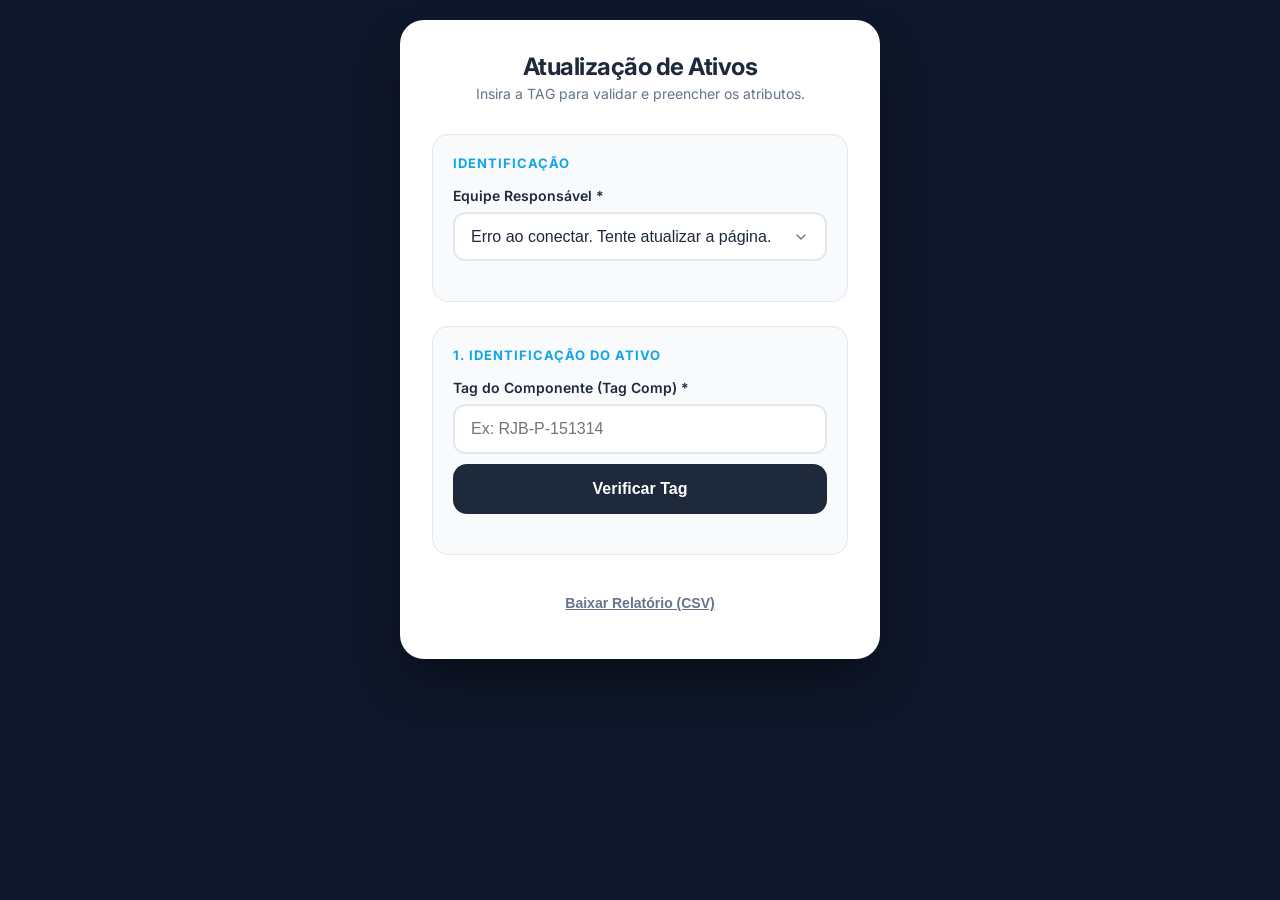
==== Atributos/index.html @ 0970764d "Organização" ====
<!DOCTYPE html>
<html lang="pt-BR">
<head>
    <meta charset="UTF-8">
    <meta name="viewport" content="width=device-width, initial-scale=1.0">
    <title>Atualização de Atributos - Campo</title>
    <link rel="stylesheet" href="style.css">
</head>
<body>
    <div class="container">
        <header>
            <h1>Atualização de Ativos</h1>
            <p>Insira a TAG para validar e preencher os atributos.</p>
        </header>

        <form id="dataEntryForm">
            <div class="section-block">
                <h2>Identificação</h2>
                <div class="form-group">
                    <label for="equipe">Equipe Responsável *</label>
                    <select id="equipe" required>
                        <option value="">Carregando equipes...</option>
                    </select>
                </div>
            </div>

            <div class="section-block">
                <h2>1. Identificação do Ativo</h2>
                <div class="form-group">
                    <label for="tag_comp">Tag do Componente (Tag Comp) *</label>
                    <input type="text" id="tag_comp" placeholder="Ex: RJB-P-151314" required>
                    <button type="button" id="btnVerificar" class="btn-check" style="margin-top: 10px;">Verificar Tag</button>
                </div>
                
                <div id="infoAtivo" style="display:none;">
                    <p><strong>Unidade:</strong> <span id="display_un"></span></p>
                    <p><strong>Município:</strong> <span id="display_mun"></span></p>
                    <p><strong>Equipamento:</strong> <span id="display_desc"></span></p>
                </div>
            </div>

            <div id="blocoAtributos" class="section-block" style="display:none;">
                <h2>2. Atributos para Atualizar</h2>
                <div id="camposDinamicos">
                    </div>
            </div>

            <div class="actions">
                <button type="submit" id="btnSalvar" class="btn-submit" style="display:none;">Salvar Alterações</button>
                <button type="button" id="btnExport" class="btn-export">Baixar Relatório (CSV)</button>
            </div>
        </form>
    </div>

    <script src="script.js"></script>
</body>
</html>
---- Atributos/style.css ----
/* --- Google Fonts --- */
@import url('https://fonts.googleapis.com/css2?family=Inter:wght@400;600;700&display=swap');

* {
    margin: 0;
    padding: 0;
    box-sizing: border-box;
}

:root {
    --primary: #0ea5e9;
    --primary-hover: #0284c7;
    --bg-body: #0f172a; /* Fundo Dark para destacar o card */
    --bg-card: #ffffff;
    --text-main: #1e293b;
    --text-muted: #64748b;
    --success: #10b981;
    --border: #e2e8f0;
}

body {
    background-color: var(--bg-body);
    font-family: 'Inter', sans-serif;
    color: var(--text-main);
    display: flex;
    justify-content: center;
    align-items: flex-start;
    min-height: 100vh;
    padding: 20px;
}

.container {
    width: 100%;
    max-width: 480px;
    background: var(--bg-card);
    border-radius: 24px;
    padding: 32px;
    box-shadow: 0 25px 50px -12px rgba(0, 0, 0, 0.5);
}

/* --- Header --- */
header {
    text-align: center;
    margin-bottom: 32px;
}

header h1 {
    font-size: 24px;
    font-weight: 700;
    color: var(--text-main);
    letter-spacing: -0.5px;
}

header p {
    font-size: 14px;
    color: var(--text-muted);
    margin-top: 4px;
}

/* --- Blocos de Seção --- */
.section-block {
    margin-bottom: 24px;
    padding: 20px;
    background: #f8fafc;
    border-radius: 16px;
    border: 1px solid var(--border);
}

.section-block h2 {
    font-size: 13px;
    text-transform: uppercase;
    letter-spacing: 1px;
    color: var(--primary);
    margin-bottom: 16px;
    font-weight: 700;
}

/* --- Formulário --- */
.form-group {
    margin-bottom: 20px;
}

.form-group label {
    display: block;
    font-size: 14px;
    font-weight: 600;
    margin-bottom: 8px;
    color: var(--text-main);
}

input[type="text"] {
    width: 100%;
    padding: 14px 16px;
    border: 2px solid var(--border);
    border-radius: 12px;
    font-size: 16px;
    transition: all 0.2s ease;
    outline: none;
}

input[type="text"]:focus {
    border-color: var(--primary);
    box-shadow: 0 0 0 4px rgba(14, 165, 233, 0.1);
}

/* Estilo para atributos encontrados na planilha */
.input-atributo {
    border-left: 5px solid var(--success) !important;
    background-color: #fff;
}

/* Info do Ativo */
#infoAtivo {
    background: #f1f5f9;
    padding: 15px;
    border-radius: 12px;
    margin-top: 12px;
    font-size: 13px;
    border: 1px solid var(--border);
}

#infoAtivo p { margin-bottom: 5px; }
#infoAtivo strong { color: var(--text-main); }

/* --- Botões --- */
.actions {
    display: flex;
    flex-direction: column;
    gap: 12px;
}

button {
    width: 100%;
    padding: 16px;
    border: none;
    border-radius: 14px;
    font-size: 16px;
    font-weight: 600;
    cursor: pointer;
    transition: all 0.2s ease;
}

.btn-check {
    background: var(--text-main);
    color: white;
}

.btn-check:hover { background: #000; }

.btn-submit {
    background: var(--success);
    color: white;
}

.btn-submit:hover { filter: brightness(1.1); }

.btn-export {
    background: transparent;
    color: var(--text-muted);
    font-size: 14px;
    text-decoration: underline;
}

/* Mobile Feedback */
button:active {
    transform: scale(0.97);
}

/* Estilização do Select para igualar ao input de TAG */
select {
    width: 100%;
    padding: 14px 16px;
    border: 2px solid var(--border);
    border-radius: 12px;
    font-size: 16px;
    background-color: #fff;
    color: var(--text-main);
    transition: all 0.2s ease;
    outline: none;
    appearance: none; /* Remove a seta padrão do sistema */
    /* Adiciona uma seta customizada elegante */
    background-image: url("data:image/svg+xml;charset=UTF-8,%3csvg xmlns='http://www.w3.org/2000/svg' viewBox='0 0 24 24' fill='none' stroke='%2364748b' stroke-width='2' stroke-linecap='round' stroke-linejoin='round'%3e%3cpolyline points='6 9 12 15 18 9'%3e%3c/polyline%3e%3c/svg%3e");
    background-repeat: no-repeat;
    background-position: right 1rem center;
    background-size: 1em;
    cursor: pointer;
}

select:focus {
    border-color: var(--primary);
    box-shadow: 0 0 0 4px rgba(14, 165, 233, 0.1);
}

/* Estado de carregamento ou desabilitado */
select:disabled {
    background-color: #f1f5f9;
    cursor: not-allowed;
}
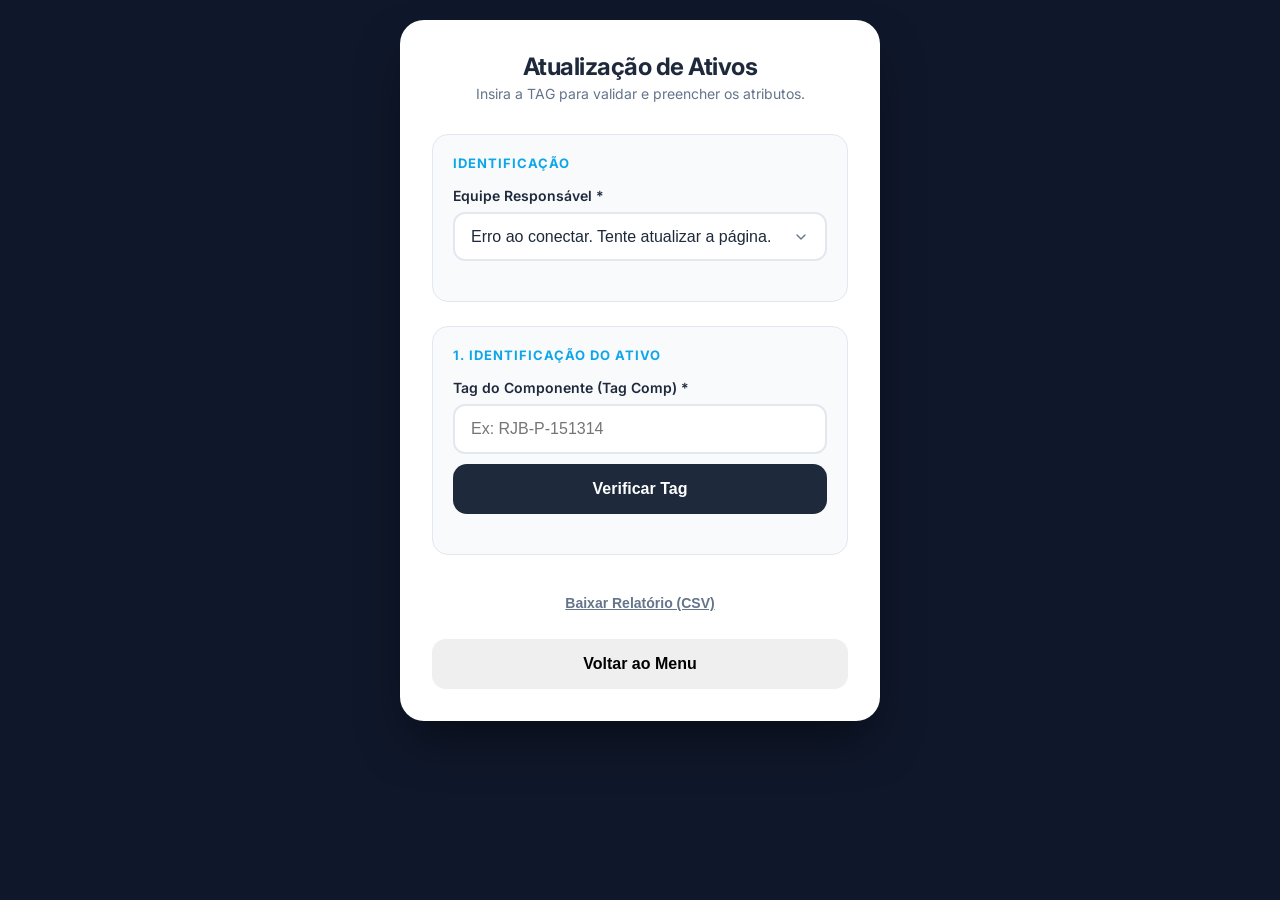
==== commit adf47d48: "Ajustes" ====
--- a/Atributos/index.html
+++ b/Atributos/index.html
@@ -48,6 +48,7 @@
             <div class="actions">
                 <button type="submit" id="btnSalvar" class="btn-submit" style="display:none;">Salvar Alterações</button>
                 <button type="button" id="btnExport" class="btn-export">Baixar Relatório (CSV)</button>
+                <button onclick="location.href='../index.html'">Voltar ao Menu</button>
             </div>
         </form>
     </div>
